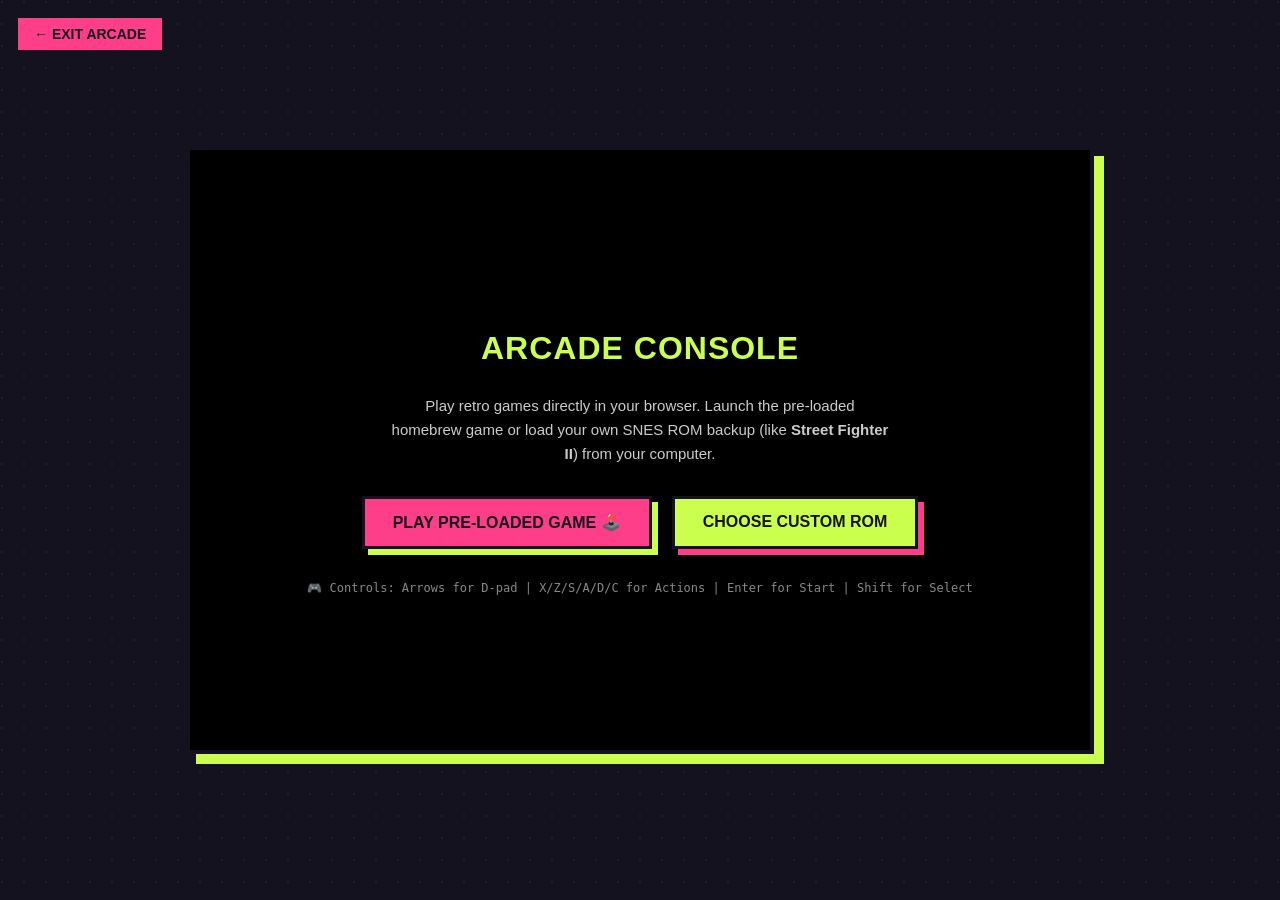
==== game.html @ da5a7a16 "changes template" ====
<!DOCTYPE html>
<html lang="en">
<head>
  <meta charset="UTF-8">
  <meta name="viewport" content="width=device-width, initial-scale=1.0">
  <title>Retro Arcade - Play SNES Games</title>
  <style>
    body, html {
      margin: 0;
      padding: 0;
      width: 100%;
      height: 100%;
      background: #14121F;
      display: flex;
      flex-direction: column;
      align-items: center;
      justify-content: center;
      font-family: 'Space Grotesk', sans-serif;
      color: #FFF;
      overflow: hidden;
      background-image: radial-gradient(circle at 2px 2px, rgba(255, 255, 255, 0.05) 1.5px, transparent 0);
      background-size: 22px 22px;
    }
    #game-container {
      width: 100%;
      height: 100%;
      max-width: 900px;
      max-height: 600px;
      border: 4px solid #14121F;
      box-shadow: 10px 10px 0 #CBFF4D;
      background: #000;
      position: relative;
      display: flex;
      flex-direction: column;
      align-items: center;
      justify-content: center;
    }
    #game {
      width: 100%;
      height: 100%;
      display: none;
    }
    #setup-panel {
      display: flex;
      flex-direction: column;
      align-items: center;
      text-align: center;
      padding: 40px;
      z-index: 10;
    }
    #setup-panel h2 {
      font-size: 32px;
      margin-bottom: 12px;
      color: #CBFF4D;
      text-transform: uppercase;
      letter-spacing: 1px;
    }
    #setup-panel p {
      font-size: 15px;
      max-width: 500px;
      line-height: 1.6;
      color: #CCC;
      margin-bottom: 30px;
    }
    .btn-row {
      display: flex;
      gap: 20px;
      flex-wrap: wrap;
      justify-content: center;
    }
    .action-btn {
      display: inline-flex;
      align-items: center;
      gap: 10px;
      font-family: 'Space Grotesk', sans-serif;
      font-weight: 700;
      font-size: 16px;
      padding: 14px 28px;
      border: 3px solid #14121F;
      background: #FF3E8A;
      color: #14121F;
      box-shadow: 6px 6px 0 #CBFF4D;
      cursor: pointer;
      text-transform: uppercase;
      transition: all 0.1s ease;
      position: relative;
    }
    .action-btn.alt {
      background: #CBFF4D;
      box-shadow: 6px 6px 0 #FF3E8A;
    }
    .action-btn:hover {
      transform: translate(2px, 2px);
      box-shadow: 4px 4px 0 #CBFF4D;
    }
    .action-btn.alt:hover {
      box-shadow: 4px 4px 0 #FF3E8A;
    }
    #rom-select {
      position: absolute;
      top: 0;
      left: 0;
      opacity: 0;
      width: 100%;
      height: 100%;
      cursor: pointer;
    }
    .back-btn {
      position: absolute;
      top: 15px;
      left: 15px;
      background: #FF3E8A;
      color: #14121F;
      border: 3px solid #14121F;
      padding: 8px 16px;
      font-weight: bold;
      cursor: pointer;
      box-shadow: 4px 4px 0 #14121F;
      z-index: 9999;
      text-decoration: none;
      font-size: 14px;
      transition: all 0.1s ease;
      text-transform: uppercase;
    }
    .back-btn:hover {
      transform: translate(2px, 2px);
      box-shadow: 2px 2px 0 #14121F;
    }
    .controls-info {
      margin-top: 30px;
      font-size: 12px;
      font-family: 'Space Mono', monospace;
      color: #888;
      line-height: 1.5;
    }
  </style>
</head>
<body>

  <a href="index.html" class="back-btn">← Exit Arcade</a>

  <div id="game-container">
    <div id="setup-panel">
      <h2>Arcade Console</h2>
      
      <!-- Local file:// Warning -->
      <div id="local-warning" style="display:none; background:#FF3E8A; border:3px solid #14121F; padding:15px; margin-bottom:20px; font-weight:bold; color:#14121F; box-shadow:4px 4px 0 #CBFF4D; font-size:14px; max-width:500px; text-align:left;">
        ⚠️ LOCAL ENVIRONMENT WARNING:<br>
        WebAssembly emulators cannot run locally from a 'file://' address due to browser security settings. 
        To test this locally, run a local web server (e.g., start VS Code 'Live Server' or run 'npx http-server' in your terminal). Once deployed to Render, it will load perfectly.
      </div>

      <p>
        Play retro games directly in your browser. Launch the pre-loaded homebrew game or load your own SNES ROM backup (like <strong>Street Fighter II</strong>) from your computer.
      </p>
      
      <div class="btn-row">
        <button class="action-btn" id="play-default-btn">Play Pre-loaded Game 🕹️</button>
        
        <div class="action-btn alt">
          Choose Custom ROM
          <input type="file" id="rom-select" accept=".sfc,.smc,.zip">
        </div>
      </div>

      <div class="controls-info">
        🎮 Controls: Arrows for D-pad | X/Z/S/A/D/C for Actions | Enter for Start | Shift for Select
      </div>
    </div>
    
    <div id="game"></div>
  </div>

  <script>
    // Check if the page is opened locally via file:// protocol
    if (window.location.protocol === 'file:') {
      document.getElementById('local-warning').style.display = 'block';
    }

    function launchEmulator(romUrl) {
      document.getElementById('setup-panel').style.display = 'none';
      document.getElementById('game').style.display = 'block';

      window.EJS_player = "#game";
      window.EJS_core = "snes";
      window.EJS_pathtodata = "https://cdn.emulatorjs.org/stable/data/";
      window.EJS_gameUrl = romUrl;

      const loader = document.createElement('script');
      loader.src = "https://cdn.emulatorjs.org/stable/data/loader.js";
      document.body.appendChild(loader);
    }

    document.getElementById('play-default-btn').addEventListener('click', function() {
      launchEmulator("tchouv2.smc");
    });

    document.getElementById('rom-select').addEventListener('change', function(event) {
      const file = event.target.files[0];
      if (!file) return;

      const romUrl = URL.createObjectURL(file);
      launchEmulator(romUrl);
    });
  </script>

</body>
</html>
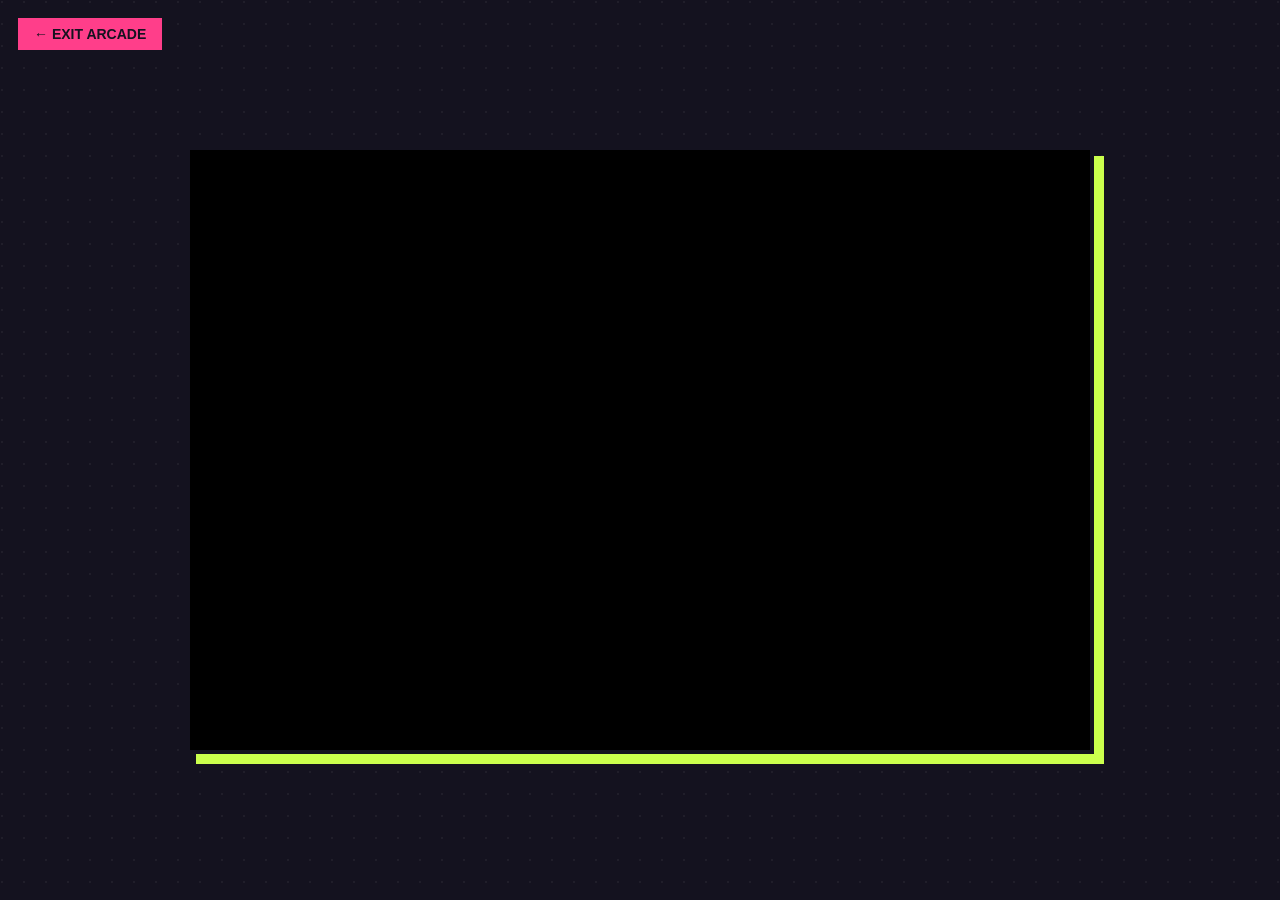
==== commit f3e04958: "fix: load EmulatorJS synchronously on load to prevent Emscripten canvas context crash" ====
--- a/game.html
+++ b/game.html
@@ -30,80 +30,10 @@
       box-shadow: 10px 10px 0 #CBFF4D;
       background: #000;
       position: relative;
-      display: flex;
-      flex-direction: column;
-      align-items: center;
-      justify-content: center;
     }
     #game {
       width: 100%;
       height: 100%;
-      display: none;
-    }
-    #setup-panel {
-      display: flex;
-      flex-direction: column;
-      align-items: center;
-      text-align: center;
-      padding: 40px;
-      z-index: 10;
-    }
-    #setup-panel h2 {
-      font-size: 32px;
-      margin-bottom: 12px;
-      color: #CBFF4D;
-      text-transform: uppercase;
-      letter-spacing: 1px;
-    }
-    #setup-panel p {
-      font-size: 15px;
-      max-width: 500px;
-      line-height: 1.6;
-      color: #CCC;
-      margin-bottom: 30px;
-    }
-    .btn-row {
-      display: flex;
-      gap: 20px;
-      flex-wrap: wrap;
-      justify-content: center;
-    }
-    .action-btn {
-      display: inline-flex;
-      align-items: center;
-      gap: 10px;
-      font-family: 'Space Grotesk', sans-serif;
-      font-weight: 700;
-      font-size: 16px;
-      padding: 14px 28px;
-      border: 3px solid #14121F;
-      background: #FF3E8A;
-      color: #14121F;
-      box-shadow: 6px 6px 0 #CBFF4D;
-      cursor: pointer;
-      text-transform: uppercase;
-      transition: all 0.1s ease;
-      position: relative;
-    }
-    .action-btn.alt {
-      background: #CBFF4D;
-      box-shadow: 6px 6px 0 #FF3E8A;
-    }
-    .action-btn:hover {
-      transform: translate(2px, 2px);
-      box-shadow: 4px 4px 0 #CBFF4D;
-    }
-    .action-btn.alt:hover {
-      box-shadow: 4px 4px 0 #FF3E8A;
-    }
-    #rom-select {
-      position: absolute;
-      top: 0;
-      left: 0;
-      opacity: 0;
-      width: 100%;
-      height: 100%;
-      cursor: pointer;
     }
     .back-btn {
       position: absolute;
@@ -126,12 +56,20 @@
       transform: translate(2px, 2px);
       box-shadow: 2px 2px 0 #14121F;
     }
-    .controls-info {
-      margin-top: 30px;
-      font-size: 12px;
-      font-family: 'Space Mono', monospace;
-      color: #888;
-      line-height: 1.5;
+    #local-warning {
+      display: none;
+      position: absolute;
+      top: 80px;
+      left: 15px;
+      right: 15px;
+      background: #FF3E8A;
+      border: 3px solid #14121F;
+      padding: 15px;
+      font-weight: bold;
+      color: #14121F;
+      box-shadow: 4px 4px 0 #CBFF4D;
+      font-size: 14px;
+      z-index: 9998;
     }
   </style>
 </head>
@@ -139,70 +77,27 @@
 
   <a href="index.html" class="back-btn">← Exit Arcade</a>
 
+  <div id="local-warning">
+    ⚠️ LOCAL ENVIRONMENT WARNING:<br>
+    WebAssembly emulators cannot run locally from a 'file://' address due to browser security settings. 
+    To test this locally, run a local web server (e.g., start VS Code 'Live Server' or run 'npx http-server' in your terminal).
+  </div>
+
   <div id="game-container">
-    <div id="setup-panel">
-      <h2>Arcade Console</h2>
-      
-      <!-- Local file:// Warning -->
-      <div id="local-warning" style="display:none; background:#FF3E8A; border:3px solid #14121F; padding:15px; margin-bottom:20px; font-weight:bold; color:#14121F; box-shadow:4px 4px 0 #CBFF4D; font-size:14px; max-width:500px; text-align:left;">
-        ⚠️ LOCAL ENVIRONMENT WARNING:<br>
-        WebAssembly emulators cannot run locally from a 'file://' address due to browser security settings. 
-        To test this locally, run a local web server (e.g., start VS Code 'Live Server' or run 'npx http-server' in your terminal). Once deployed to Render, it will load perfectly.
-      </div>
-
-      <p>
-        Play retro games directly in your browser. Launch the pre-loaded homebrew game or load your own SNES ROM backup (like <strong>Street Fighter II</strong>) from your computer.
-      </p>
-      
-      <div class="btn-row">
-        <button class="action-btn" id="play-default-btn">Play Pre-loaded Game 🕹️</button>
-        
-        <div class="action-btn alt">
-          Choose Custom ROM
-          <input type="file" id="rom-select" accept=".sfc,.smc,.zip">
-        </div>
-      </div>
-
-      <div class="controls-info">
-        🎮 Controls: Arrows for D-pad | X/Z/S/A/D/C for Actions | Enter for Start | Shift for Select
-      </div>
-    </div>
-    
     <div id="game"></div>
   </div>
 
   <script>
-    // Check if the page is opened locally via file:// protocol
     if (window.location.protocol === 'file:') {
       document.getElementById('local-warning').style.display = 'block';
     }
 
-    function launchEmulator(romUrl) {
-      document.getElementById('setup-panel').style.display = 'none';
-      document.getElementById('game').style.display = 'block';
-
-      window.EJS_player = "#game";
-      window.EJS_core = "snes";
-      window.EJS_pathtodata = "https://cdn.emulatorjs.org/stable/data/";
-      window.EJS_gameUrl = romUrl;
-
-      const loader = document.createElement('script');
-      loader.src = "https://cdn.emulatorjs.org/stable/data/loader.js";
-      document.body.appendChild(loader);
-    }
-
-    document.getElementById('play-default-btn').addEventListener('click', function() {
-      launchEmulator("tchouv2.smc");
-    });
-
-    document.getElementById('rom-select').addEventListener('change', function(event) {
-      const file = event.target.files[0];
-      if (!file) return;
-
-      const romUrl = URL.createObjectURL(file);
-      launchEmulator(romUrl);
-    });
+    EJS_player = "#game";
+    EJS_core = "snes";
+    EJS_pathtodata = "https://cdn.emulatorjs.org/stable/data/";
+    EJS_gameUrl = "rom.zip";
   </script>
+  <script src="https://cdn.emulatorjs.org/stable/data/loader.js"></script>
 
 </body>
 </html>
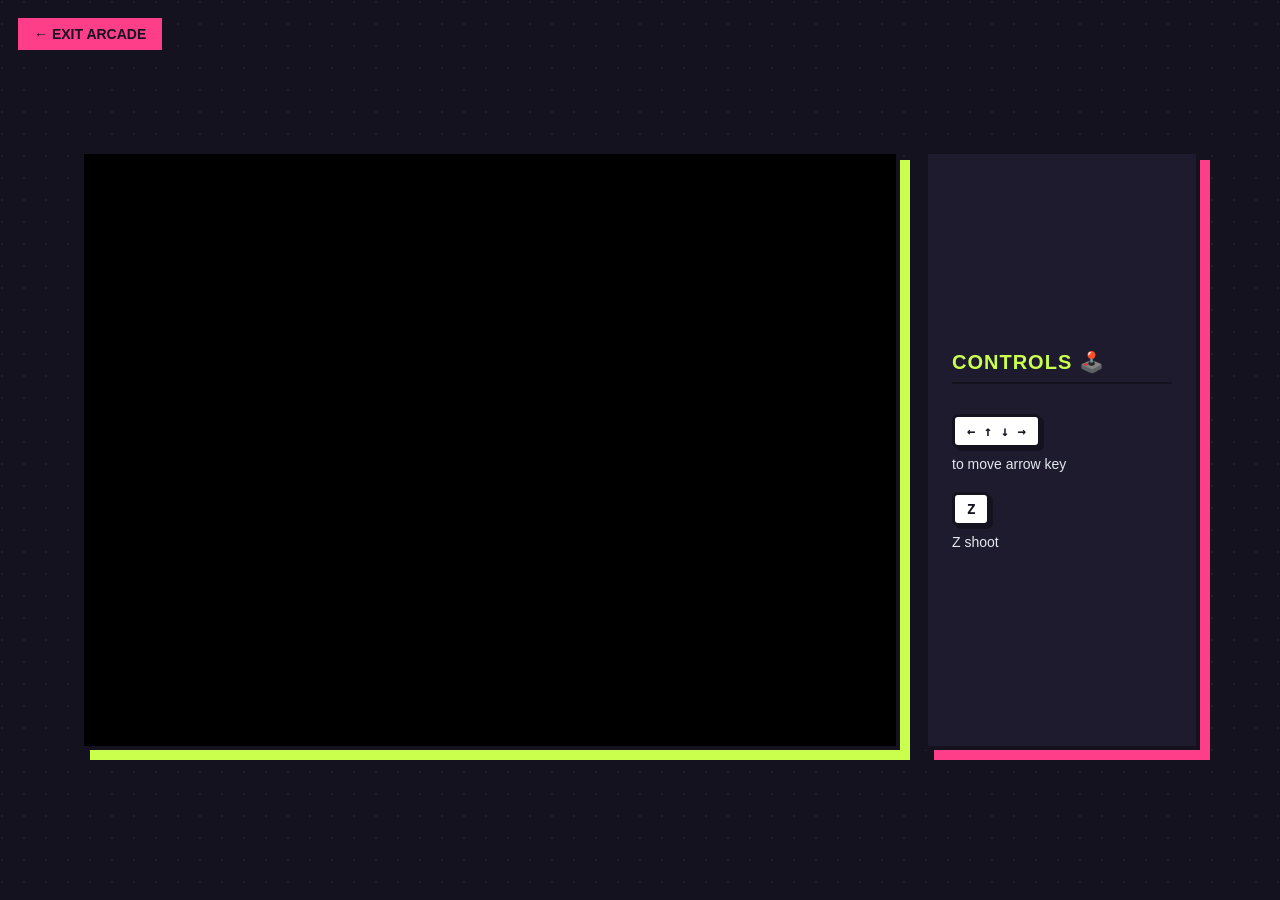
==== commit 6d9435cb: "added key instruction in index.html" ====
--- a/game.html
+++ b/game.html
@@ -21,11 +21,17 @@
       background-image: radial-gradient(circle at 2px 2px, rgba(255, 255, 255, 0.05) 1.5px, transparent 0);
       background-size: 22px 22px;
     }
+    .arcade-layout {
+      display: flex;
+      gap: 24px;
+      width: 95%;
+      max-width: 1120px;
+      height: 80%;
+      max-height: 600px;
+      align-items: stretch;
+    }
     #game-container {
-      width: 100%;
-      height: 100%;
-      max-width: 900px;
-      max-height: 600px;
+      flex: 1;
       border: 4px solid #14121F;
       box-shadow: 10px 10px 0 #CBFF4D;
       background: #000;
@@ -34,6 +40,51 @@
     #game {
       width: 100%;
       height: 100%;
+    }
+    .controls-sidebar {
+      width: 220px;
+      background: #1E1B2E;
+      border: 4px solid #14121F;
+      box-shadow: 10px 10px 0 #FF3E8A;
+      padding: 24px;
+      display: flex;
+      flex-direction: column;
+      gap: 20px;
+      justify-content: center;
+    }
+    .controls-sidebar h3 {
+      font-size: 20px;
+      margin: 0 0 10px 0;
+      color: #CBFF4D;
+      text-transform: uppercase;
+      letter-spacing: 1px;
+      border-bottom: 2px solid #14121F;
+      padding-bottom: 8px;
+    }
+    .control-item {
+      display: flex;
+      flex-direction: column;
+      gap: 8px;
+    }
+    .key-cap {
+      display: inline-flex;
+      align-items: center;
+      justify-content: center;
+      background: #FFF;
+      color: #14121F;
+      border: 3px solid #14121F;
+      border-radius: 6px;
+      padding: 6px 12px;
+      font-family: 'Space Mono', monospace;
+      font-weight: bold;
+      font-size: 14px;
+      box-shadow: 3px 3px 0 #14121F;
+      width: fit-content;
+    }
+    .action-desc {
+      font-size: 14px;
+      color: #E2E8F0;
+      font-weight: 500;
     }
     .back-btn {
       position: absolute;
@@ -71,6 +122,20 @@
       font-size: 14px;
       z-index: 9998;
     }
+    @media (max-width: 900px) {
+      .arcade-layout {
+        flex-direction: column;
+        height: auto;
+        max-height: none;
+      }
+      .controls-sidebar {
+        width: 100%;
+        box-shadow: 10px 10px 0 #FF3E8A;
+      }
+      #game-container {
+        height: 400px;
+      }
+    }
   </style>
 </head>
 <body>
@@ -83,8 +148,24 @@
     To test this locally, run a local web server (e.g., start VS Code 'Live Server' or run 'npx http-server' in your terminal).
   </div>
 
-  <div id="game-container">
-    <div id="game"></div>
+  <div class="arcade-layout">
+    <div id="game-container">
+      <div id="game"></div>
+    </div>
+    
+    <div class="controls-sidebar">
+      <h3>Controls 🕹️</h3>
+      
+      <div class="control-item">
+        <span class="key-cap">← ↑ ↓ →</span>
+        <span class="action-desc">to move arrow key</span>
+      </div>
+
+      <div class="control-item">
+        <span class="key-cap">Z</span>
+        <span class="action-desc">Z shoot</span>
+      </div>
+    </div>
   </div>
 
   <script>
